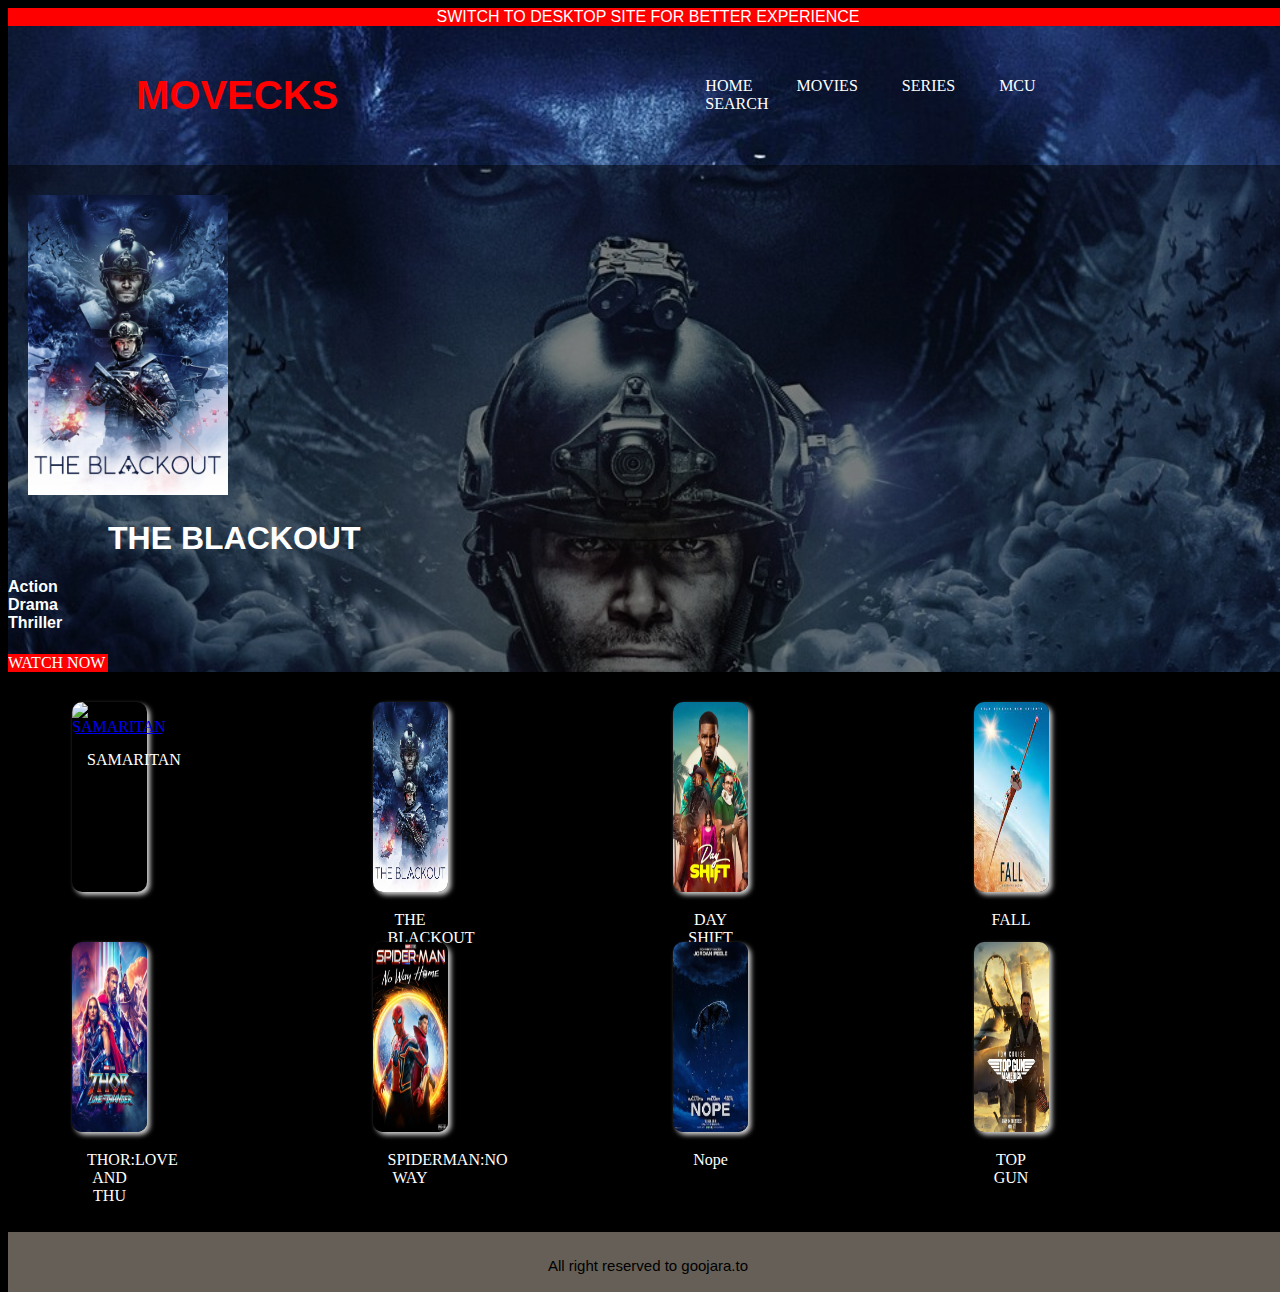
==== index.html @ 0d02e2e8 "Update index.html" ====
<!DOCTYPE html>
<html lang="en">
<head>
    <meta charset="UTF-8">
    <meta http-equiv="X-UA-Compatible" content="IE=edge">
    <meta name="viewport" content="width=device-width, initial-scale=1.0">
    <title>GOJARA</title>
    <meta name="description" content="Watch and download movies and series">
    <link rel="stylesheet" href="style.css">
</head>
<body>
    <header>SWITCH TO DESKTOP SITE FOR BETTER EXPERIENCE</header>
    <main>
    <div class="main">
        <nav>
            <div class="logo">
                <h1>MOVECKS</h1>  
            </div>
            <div class="nav-links">
                <ul>
                    <li><a href="index.html">HOME</a></li>
                    <li><a href="https://www.goojara.to/watch-movies">MOVIES</a></li>
                    <li><a href="https://www.goojara.to/watch-series">SERIES</a></li>
                    <li><a href="mcu.html">MCU</a></li>
                    <li><a href="https://www.goojara.to/">SEARCH</a></li>
                </ul>
            </div>
        </nav>
        <div class="blur"> 
            <a href="https://ww1.goojara.to/mJRzr5">
                  <img src="images/black out.jpg" alt="">
            </a>
            <h1 class="title">THE BLACKOUT</h1>
            <h4>
                <li>Action</li>    
                <li>Drama</li>
                <li>Thriller</li>
            </h4>
            <div class="watch">
                <a href="https://ww1.goojara.to/mJRzr5">WATCH NOW</a>
            </div>
        </div>
    </div>
        <div class="photo">
            <div class="gallery">
                <a href="https://www.goojara.to/mRzbNE">
                    <img src="images/samaritan.jpg" alt="SAMARITAN">
                </a>
                <div class="desc">SAMARITAN</div>
            </div>
    
            <div class="gallery">
                <a href="https://ww1.goojara.to/mJRzr5">
                    <img src="images/black out.jpg" alt="THE BLACKOUT">
                </a>
                <div class="desc">THE BLACKOUT</div>
            </div>

            <div class="gallery">
                <a href="https://ww1.goojara.to/mab4v0">
                    <img src="images/day shift.webp" alt="DAY SHIFT">
                </a>
                <div class="desc">DAY SHIFT</div>
            </div>

            <div class="gallery">
                <a href="https://ww1.goojara.to/mjP4ba">
                    <img src="images/fall.jfif" alt="FALL">
                </a>
                <div class="desc">FALL</div>
            </div>
        
            <div class="gallery">
                <a href="https://ww1.goojara.to/mkD4Ar">
                    <img src="images/love and thunder.jpeg" alt="THOR:LOVE">
                </a>
                <div class="desc">THOR:LOVE AND THU</div>
            </div>

            <div class="gallery">
                <a href="https://ww1.goojara.to/mllEvB">
                    <img src="images/no way home.jpg" alt="SPIDERMAN:NO WAY">
                </a>    
                <div class="desc">SPIDERMAN:NO WAY</div>
            </div>
        
            <div class="gallery">
                <a href="https://ww1.goojara.to/m4WE10">
                    <img src="images/nope.jpg" alt="NOPE">
                </a>
                <div class="desc">Nope</div>
            </div>
        
            <div class="gallery">
                <a href="https://ww1.goojara.to/mQabkl">
                    <img src="images/top gun.jpg" alt="TOP GUN">
                </a>
                <div class="desc">TOP GUN</div> 
            </div>
        </div>   
        <div>
            <footer>
                <p>All right reserved to goojara.to</p>
            </footer>
        </div>  
    
</body>
</html>
---- style.css ----
html {
    height: 100%;
}
body {
    background-color: black;
    width: 100%;
}
header {
    background-color: red;
    color: white;
    font-family: Arial, Helvetica, sans-serif;
    text-align: center;
}
nav {
    width: 80%;
    position: sticky;
    margin: 20px auto;
    z-index: 1;
    display: flex;
    align-items: center;
}
h1 {
   font-family: Arial, Helvetica, sans-serif;
   color: red; 
}
.main {
    width: 100%;
    height: 100%;
    overflow: hidden;
    position: relative;
    background-image: url(images/black\ out.jpg);
    background-size: cover;
    background-repeat: no-repeat;
}
.logo {
    flex-basis: 50%;
}
.logo h1 {
    width: 200px;
    font-size: 40px;
}
.nav-lnks {
    flex: 1;
    text-align: right;
}
.nav-links ul li {
    list-style: none; 
    display: inline-block;
    margin: 0 20px;
}
.nav-links ul li a {
    color: white;
    text-decoration: none;
}
.blur a img { 
    max-height: 300px; 
    padding-left: 20px; 
    padding-top: 30px; 
}
.title {
   padding-left:100px;
   color: white;
   font-family: Arial, Helvetica, sans-serif;
}
.blur {
    background-color: rgba(3, 3, 3, 0.493);
}
h4 {
    color: white;
    font-family: Arial, Helvetica, sans-serif;
    
}
.watch {
    background-color: red;
    width: 100px;
    color: white;
}
.watch a {
    text-decoration: none;
    color: white;
}    
.photo {
    width: 90%;
    margin: auto;
    display: grid;
    grid-template-columns: repeat(4, 1fr);
    grid-gap: 50px;
    margin-top: 30px;
}
.gallery {
    position: relative;
    height: 190px;
    border-radius: 10px;
    box-shadow: 3px 3px 5px lightgray;
    cursor: pointer;
    width: 75px;
}
.gallery img {
    width: 100%;
    height: 100%;
    border-radius: 10px;
}
.desc {
    padding: 15px;
    text-align: center;
    color: white;
    font-style:inherit;
}
footer {
    font-size: 15px;
    color: black;
    font-family: Arial, Helvetica, sans-serif;
    text-align: center;
    background-color: rgba(250, 235, 215, 0.404);
    height: 40px;
    margin-top: 100px;
    padding: 10px 0;
}
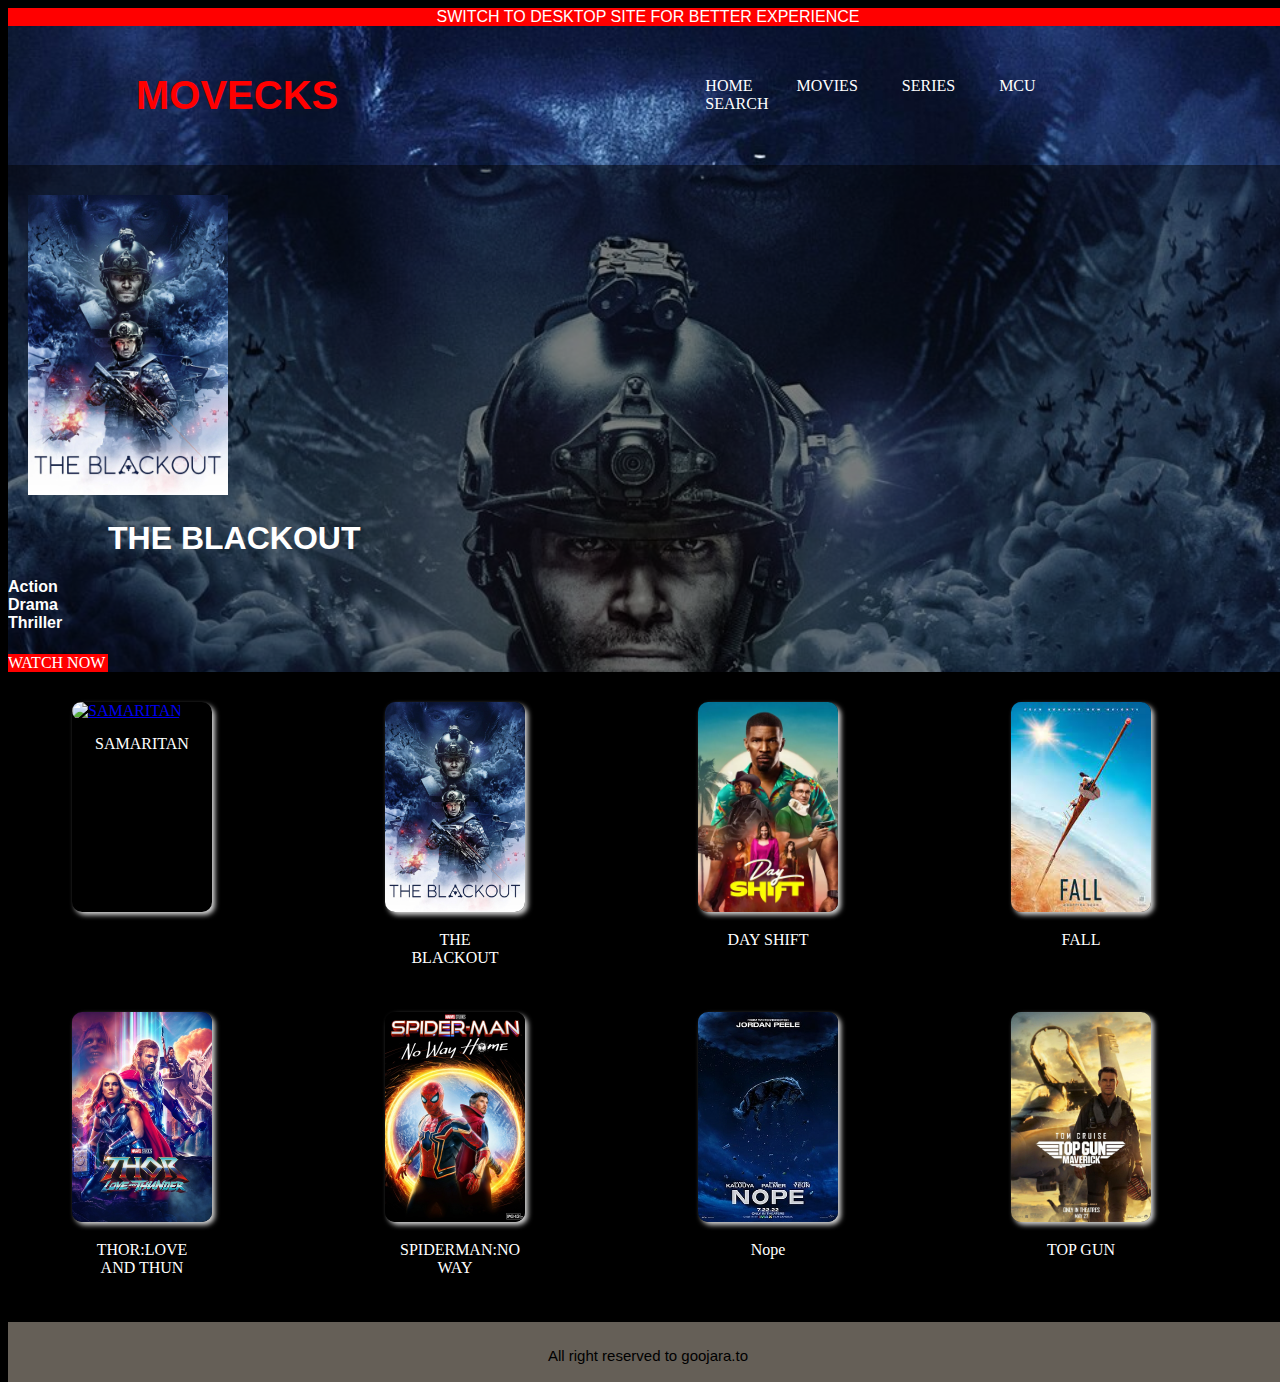
==== commit 12a68795: "Update index.html" ====
--- a/index.html
+++ b/index.html
@@ -74,7 +74,7 @@
                 <a href="https://ww1.goojara.to/mkD4Ar">
                     <img src="images/love and thunder.jpeg" alt="THOR:LOVE">
                 </a>
-                <div class="desc">THOR:LOVE AND THU</div>
+                <div class="desc">THOR:LOVE AND THUN</div>
             </div>
 
             <div class="gallery">
--- a/style.css
+++ b/style.css
@@ -84,16 +84,16 @@
     margin: auto;
     display: grid;
     grid-template-columns: repeat(4, 1fr);
-    grid-gap: 50px;
+    grid-gap: 100px;
     margin-top: 30px;
 }
 .gallery {
     position: relative;
-    height: 190px;
+    height: 210px;
     border-radius: 10px;
     box-shadow: 3px 3px 5px lightgray;
     cursor: pointer;
-    width: 75px;
+    width: 140px;
 }
 .gallery img {
     width: 100%;
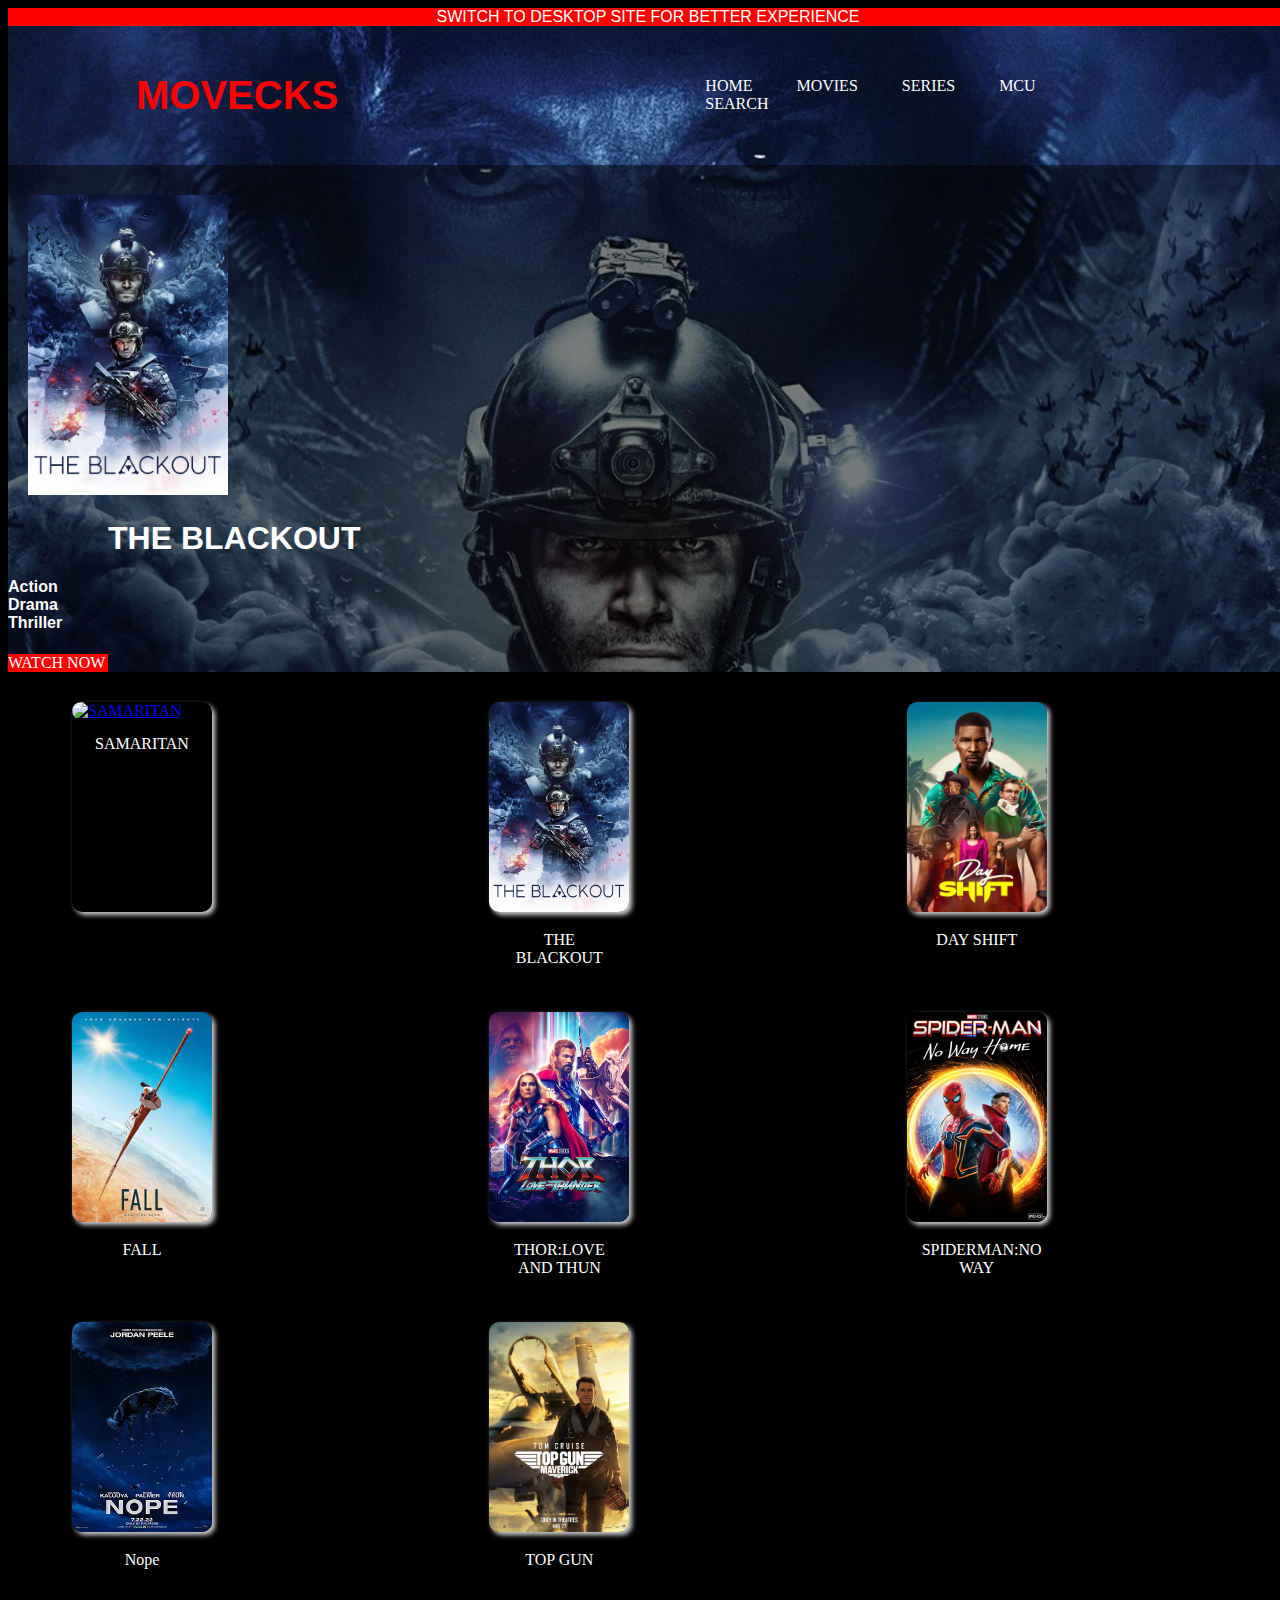
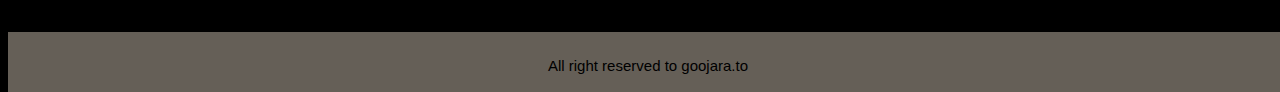
==== commit 48bec439: "Update index.html" ====
--- a/index.html
+++ b/index.html
@@ -4,6 +4,7 @@
     <meta charset="UTF-8">
     <meta http-equiv="X-UA-Compatible" content="IE=edge">
     <meta name="viewport" content="width=device-width, initial-scale=1.0">
+    <meta name="wb:op" content="e43691c68cd0195c4076cf192a78d4e1"/>
     <title>GOJARA</title>
     <meta name="description" content="Watch and download movies and series">
     <link rel="stylesheet" href="style.css">
--- a/style.css
+++ b/style.css
@@ -83,7 +83,7 @@
     width: 90%;
     margin: auto;
     display: grid;
-    grid-template-columns: repeat(4, 1fr);
+    grid-template-columns: repeat(3, 1fr);
     grid-gap: 100px;
     margin-top: 30px;
 }
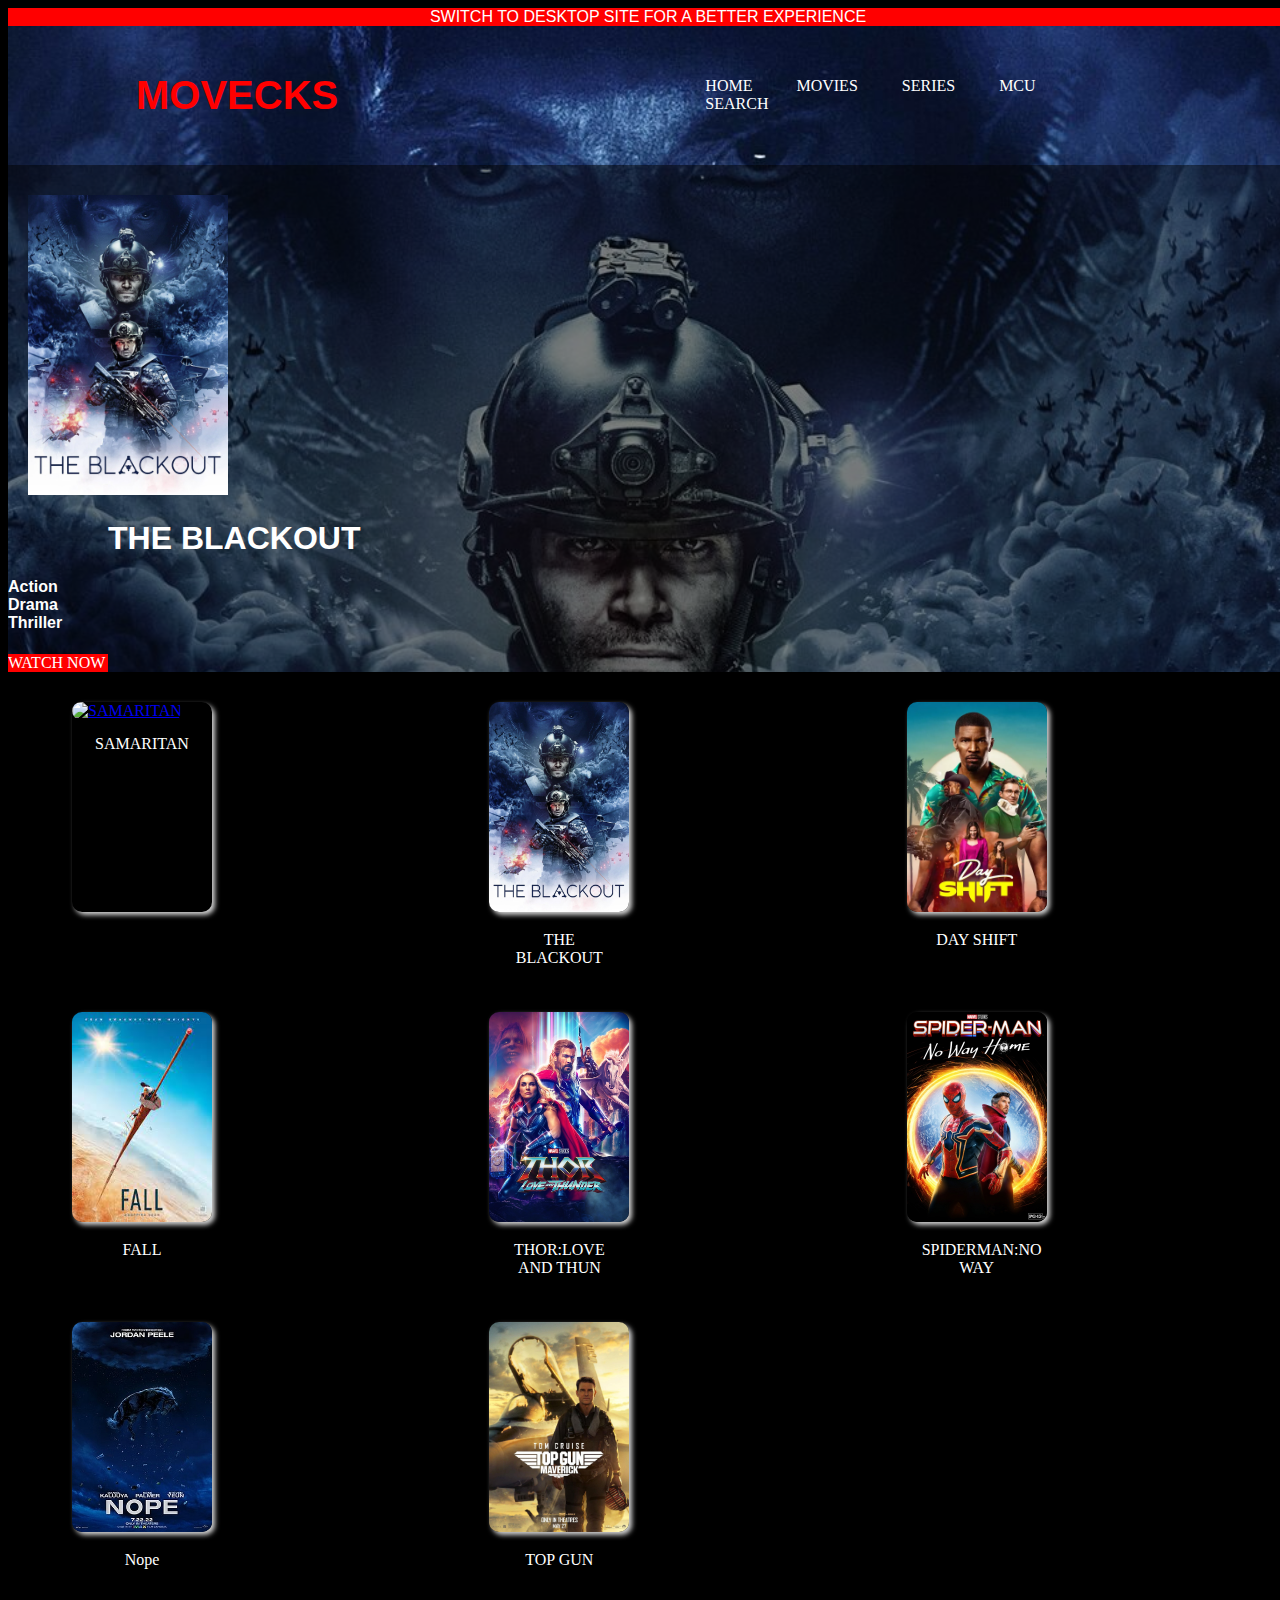
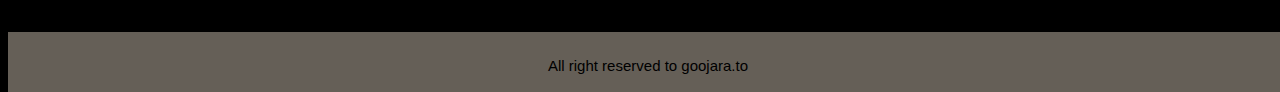
==== commit 61a69421: "Update index.html" ====
--- a/index.html
+++ b/index.html
@@ -5,12 +5,24 @@
     <meta http-equiv="X-UA-Compatible" content="IE=edge">
     <meta name="viewport" content="width=device-width, initial-scale=1.0">
     <meta name="wb:op" content="e43691c68cd0195c4076cf192a78d4e1"/>
-    <title>GOJARA</title>
+    <title>MOVECKS</title>
     <meta name="description" content="Watch and download movies and series">
     <link rel="stylesheet" href="style.css">
+    <script async src="https://pagead2.googlesyndication.com/pagead/js/adsbygoogle.js?client=ca-pub-1593633773182035"
+     crossorigin="anonymous"></script>
+    <script type="text/javascript">
+	atOptions = {
+		'key' : 'cfb8d3924590066e67e7538e196a6b26',
+		'format' : 'iframe',
+		'height' : 50,
+		'width' : 320,
+		'params' : {}
+	};
+	document.write('<scr' + 'ipt type="text/javascript" src="http' + (location.protocol === 'https:' ? 's' : '') + '://www.highperformancedisplayformat.com/cfb8d3924590066e67e7538e196a6b26/invoke.js"></scr' + 'ipt>');
+</script>
 </head>
 <body>
-    <header>SWITCH TO DESKTOP SITE FOR BETTER EXPERIENCE</header>
+    <header>SWITCH TO DESKTOP SITE FOR A BETTER EXPERIENCE</header>
     <main>
     <div class="main">
         <nav>
@@ -54,7 +66,7 @@
                 <a href="https://ww1.goojara.to/mJRzr5">
                     <img src="images/black out.jpg" alt="THE BLACKOUT">
                 </a>
-                <div class="desc">THE BLACKOUT</div>
+                <div class="desc">THE  BLACKOUT</div>
             </div>
 
             <div class="gallery">
